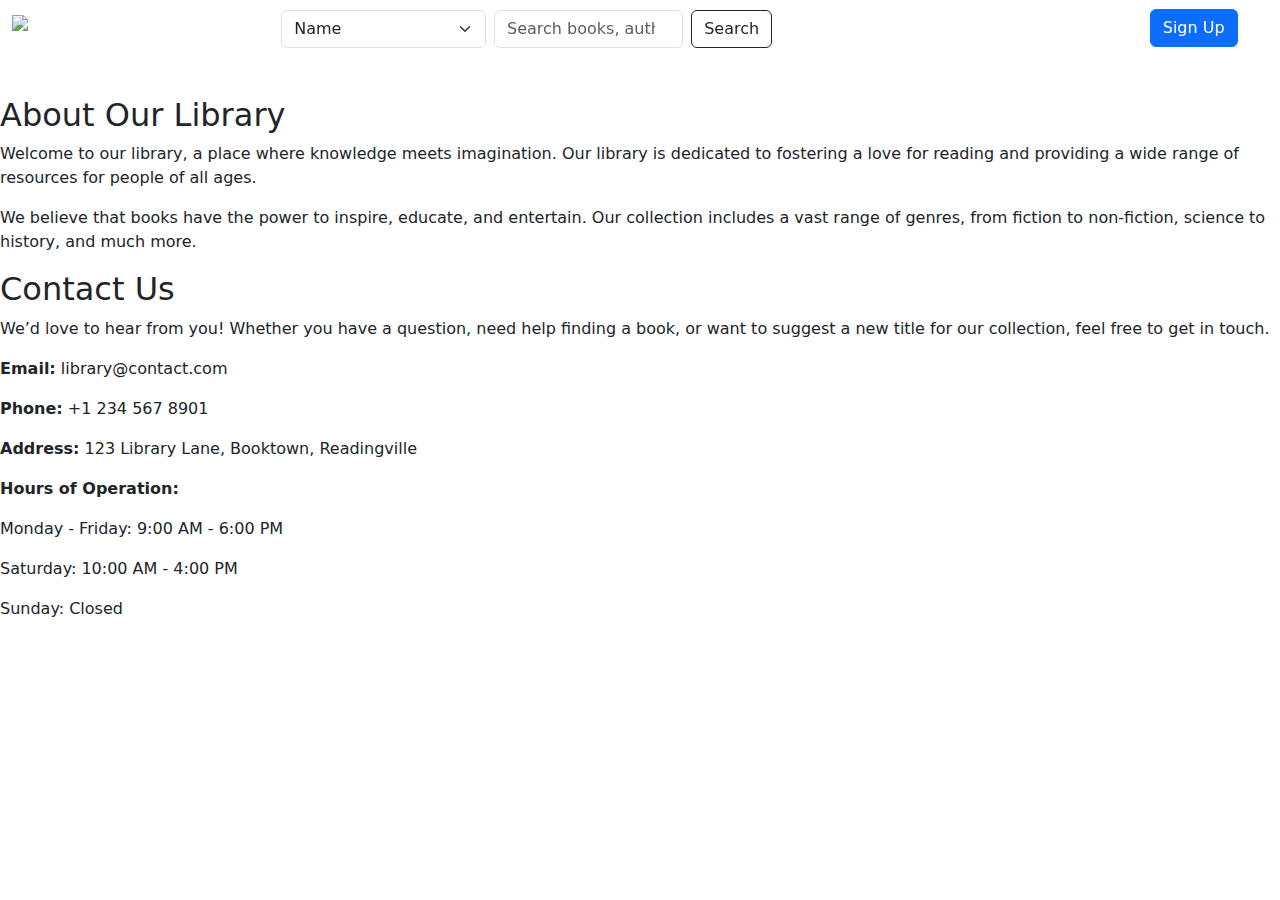
==== about.html @ 4120ff93 "first commit" ====
<!DOCTYPE html>
<html lang="en">
  <head>
    <meta charset="UTF-8" />
    <meta name="viewport" content="width=device-width, initial-scale=1.0" />
    <title>Library Page</title>
    <!-- Bootstrap CSS -->
    <link
      href="https://cdn.jsdelivr.net/npm/bootstrap@5.3.0-alpha1/dist/css/bootstrap.min.css"
      rel="stylesheet"
    />
    <!-- Toastify CSS -->
    <link
      href="https://cdn.jsdelivr.net/npm/toastify-js/src/toastify.min.css"
      rel="stylesheet"
    />
    <link rel="stylesheet" href="/forntend/css/style.css" />
  </head>

  <body>
    <!-- Navbar -->
    <nav class="navbar navbar-expand-lg navbar-dark navbar-custom fixed-top">
      <div class="container-fluid">
        <a class="navbar-brand" href="index.html">
          <img
            src="https://www.svgrepo.com/show/530642/folder.svg"
            width="150"
            alt="Library Logo"
          />
        </a>
        <button
          class="navbar-toggler"
          type="button"
          data-bs-toggle="collapse"
          data-bs-target="#navbarNav"
          aria-controls="navbarNav"
          aria-expanded="false"
          aria-label="Toggle navigation"
        >
          <span class="navbar-toggler-icon"></span>
        </button>
        <div class="collapse navbar-collapse" id="navbarNav">
          <form id="searchForm" class="search-form d-flex mx-auto" onsubmit="search(event)">
            <select id="searchCategory" class="form-select me-2" aria-label="Search category">
              <option value="name">Name</option>
              <option value="authors">Authors</option>
              <option value="category">Category</option>
              <option value="year_published">Year of publish</option>
            </select>
            <input
              id="searchKeyword"
              class="form-control me-2"
              type="search"
              placeholder="Search books, authors..."
              aria-label="Search"
            />
            <button id="search" class="btn btn-outline-dark" type="submit">
              Search
            </button>
          </form>
          <ul class="navbar-nav ms-auto">
            <li class="nav-item">
              <a id="myBooksLink" class="nav-link active" href="#">My Books</a>
            </li>
            <li class="nav-item">
              <button id="login" class="nav-link">Log In</button>
            </li>
            <li class="nav-item">
              <a id="signUp" class="btn btn-primary" href="register.html">Sign Up</a>
            </li>
            <li class="nav-item">
              <span
                class="menu-icon nav-link"
                data-bs-toggle="offcanvas"
                data-bs-target="#offcanvasNavbar"
                aria-controls="offcanvasNavbar"
                >&#9776;</span
              >
            </li>
          </ul>
        </div>
      </div>
    </nav>

    <!-- Offcanvas Menu -->
    <div class="offcanvas offcanvas-end bg-dark text-white" tabindex="-1" id="offcanvasNavbar" aria-labelledby="offcanvasNavbarLabel">
      <div class="offcanvas-header">
          <h5 class="offcanvas-title" id="offcanvasNavbarLabel">Menu</h5>
          <button type="button" class="btn-close btn-close-white" data-bs-dismiss="offcanvas" aria-label="Close"></button>
      </div>
      <div class="offcanvas-body">
          <ul class="navbar-nav">
              <li class="nav-item">
                  <a id="myBooksLink2" class="nav-link active text-white" href="#">My Books</a>
              </li>
              <li class="nav-item">
                  <a class="nav-link text-white" href="admin.html">Admin</a>
              </li>
              <li class="nav-item">
                  <a class="nav-link text-white" href="about.html">Contact Us</a>
              </li>
          </ul>
      </div>
  </div>

    <!-- Main Content -->
    <div id="display" class="content-container mt-5 pt-5">
      <section id="about-us">
        <h2>About Our Library</h2>
        <p>
          Welcome to our library, a place where knowledge meets imagination. Our
          library is dedicated to fostering a love for reading and providing a
          wide range of resources for people of all ages.
        </p>
        <p>
          We believe that books have the power to inspire, educate, and
          entertain. Our collection includes a vast range of genres, from
          fiction to non-fiction, science to history, and much more.
        </p>
      </section>

      <section id="contact-us">
        <h2>Contact Us</h2>
        <p>
          We’d love to hear from you! Whether you have a question, need help
          finding a book, or want to suggest a new title for our collection,
          feel free to get in touch.
        </p>
        <p><strong>Email:</strong> library@contact.com</p>
        <p><strong>Phone:</strong> +1 234 567 8901</p>
        <p>
          <strong>Address:</strong> 123 Library Lane, Booktown, Readingville
        </p>
        <p><strong>Hours of Operation:</strong></p>
        <p>Monday - Friday: 9:00 AM - 6:00 PM</p>
        <p>Saturday: 10:00 AM - 4:00 PM</p>
        <p>Sunday: Closed</p>
      </section>
    </div>

    <!-- Scripts -->
    <script src="https://cdn.jsdelivr.net/npm/bootstrap@5.3.3/dist/js/bootstrap.bundle.min.js"></script>
    <script src="https://cdn.jsdelivr.net/npm/toastify-js"></script>
    <script src="js/about.js"></script>
  </body>
</html>
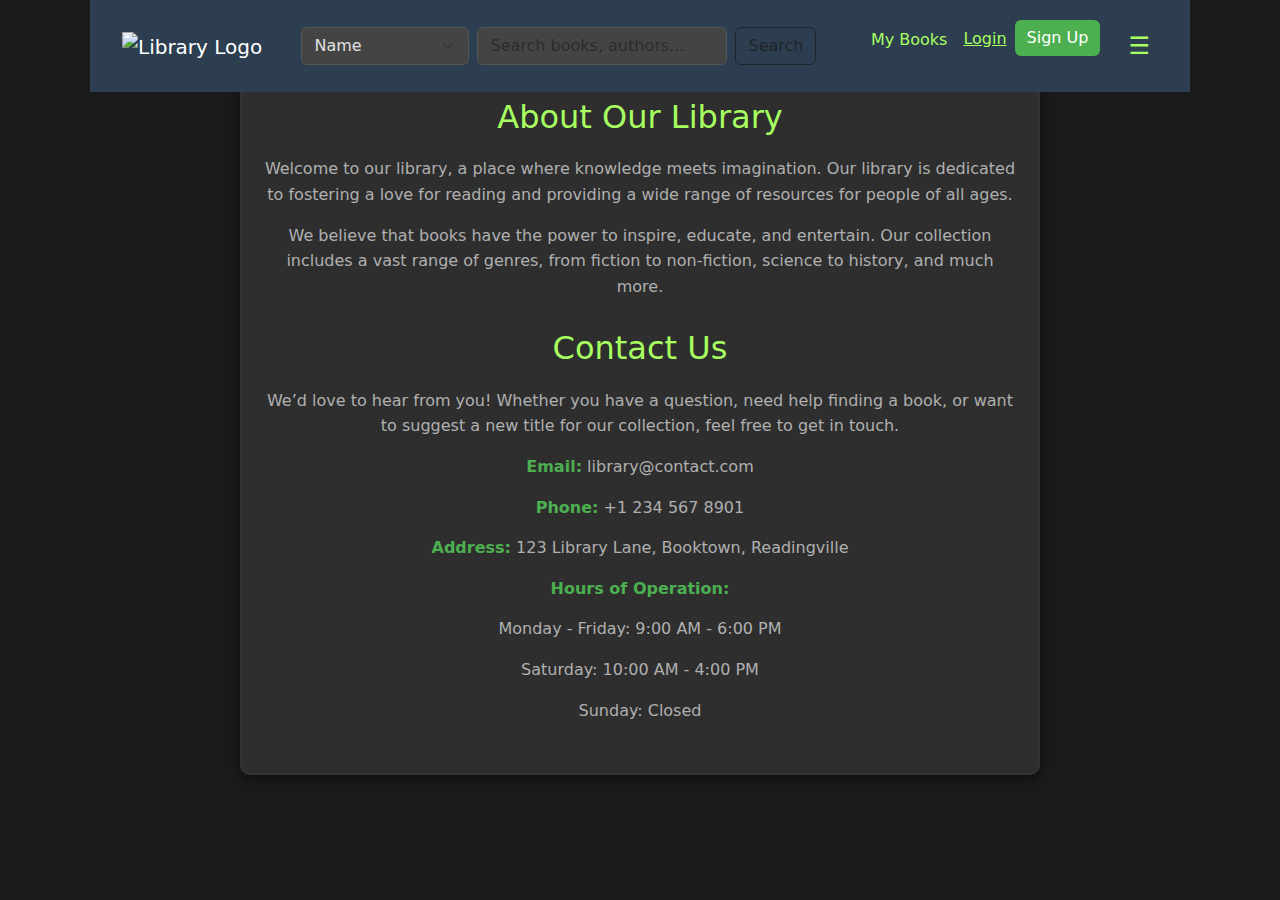
==== commit 933718c8: "Update about.html" ====
--- a/about.html
+++ b/about.html
@@ -14,7 +14,7 @@
       href="https://cdn.jsdelivr.net/npm/toastify-js/src/toastify.min.css"
       rel="stylesheet"
     />
-    <link rel="stylesheet" href="/forntend/css/style.css" />
+    <link rel="stylesheet" href="css/style.css" />
   </head>
 
   <body>
--- a/css/style.css
+++ b/css/style.css
@@ -0,0 +1,314 @@
+/* General Page Background */
+body {
+  background-color: #1a1a1a; /* Dark background */
+  color: #e0e0e0; /* Light text color for readability */
+}
+
+/* Navbar */
+.navbar-custom {
+  background-color: #2c3e50; /* Darker shade for navbar */
+  padding: 20px;
+  max-width: 1100px;
+  margin: 0 auto;
+  text-align: center;
+}
+
+.navbar-brand img {
+  height: auto;
+  max-width: 100%;
+}
+
+.nav-link {
+  color: #a8ff60 !important; /* Light green for links */
+}
+
+.nav-link:hover {
+  color: #77dd77 !important; /* Brighter green on hover */
+}
+
+/* Buttons */
+.btn-primary {
+  background-color: #4caf50; /* Light green for primary buttons */
+  border: none;
+}
+
+.btn-primary:hover {
+  background-color: #388e3c; /* Darker green on hover */
+}
+
+/* Content Container */
+.content-container {
+  border: 2px solid #333; /* Dark border */
+  border-radius: 10px;
+  background-color: #2b2b2b; /* Dark background for container */
+  padding: 20px;
+  max-width: 1100px;
+  margin: 50px auto;
+}
+
+.content-container h2 {
+  text-align: center;
+  color: #a8ff60; /* Light green for section headers */
+  margin-bottom: 20px;
+}
+
+/* Book Section */
+.book-section h2 {
+  font-size: 2.5rem;
+  margin-bottom: 30px;
+  color: #a8ff60; /* Light green for book section title */
+}
+
+.card {
+  background-color: #333; /* Dark background for cards */
+  border: none;
+  text-align: center;
+}
+
+.card img {
+  height: 150px;
+  object-fit: cover;
+  border-radius: 5px;
+}
+
+.card-body h5 {
+  font-size: 1.2rem;
+  color: #a8ff60; /* Light green for card titles */
+  margin: 10px 0;
+}
+
+.card-body p {
+  color: #bbb; /* Lighter text for descriptions */
+}
+
+/* Form Control */
+.form-control {
+  width: 250px;
+  background-color: #444; /* Darker input background */
+  color: #e0e0e0; /* Light text color */
+  border: 1px solid #555;
+}
+
+.form-select {
+  width: auto;
+  margin-right: 10px;
+  background-color: #444; /* Darker dropdown background */
+  color: #e0e0e0;
+  border: 1px solid #555;
+}
+
+/* Navbar Structure */
+.navbar {
+  display: flex;
+  justify-content: space-between;
+  align-items: center;
+}
+
+.search-form {
+  display: flex;
+  align-items: center;
+  margin-right: 20px;
+}
+
+.navbar-collapse {
+  flex-grow: 1;
+  justify-content: flex-start;
+}
+
+.navbar-nav.mx-auto {
+  margin-left: 30px;
+}
+
+.navbar-nav.ms-3 {
+  margin-left: -40px;
+}
+
+/* Carousel */
+.carousel-inner {
+  display: flex;
+  justify-content: flex-start;
+  gap: 15px;
+  overflow-x: auto;
+  scroll-behavior: smooth;
+  padding: 15px;
+}
+
+.carousel-inner::-webkit-scrollbar {
+  display: none;
+}
+
+.card {
+  min-width: 250px;
+  flex: 0 0 auto;
+  background-color: #333; /* Dark card background */
+  color: #e0e0e0;
+}
+
+.card .btn {
+  display: block;
+  margin: 0 auto;
+  width: 80px;
+  background-color: #4caf50; /* Light green button */
+  color: #fff;
+}
+
+.card .btn:hover {
+  background-color: #388e3c;
+}
+
+/* Carousel Controls */
+.carousel-control-prev,
+.carousel-control-next {
+  background-color: rgba(0, 0, 0, 0.5);
+  border-radius: 50%;
+  width: 40px;
+  height: 40px;
+  display: flex;
+  justify-content: center;
+  align-items: center;
+}
+
+.carousel-control-prev {
+  left: 10px;
+}
+
+.carousel-control-next {
+  right: 10px;
+}
+
+.carousel-control-prev-icon,
+.carousel-control-next-icon {
+  width: 20px;
+  height: 20px;
+}
+
+/* Customizing Menu Icon */
+.menu-icon {
+  font-size: 1.5rem;
+  cursor: pointer;
+  color: #a8ff60;
+  margin-left: 20px;
+}
+
+/* Footer (if needed) */
+footer {
+  background-color: #2c3e50;
+  color: #a8ff60;
+  text-align: center;
+  padding: 15px;
+}
+/* About Page - Dark Theme with Light Green Accents */
+
+/* General Background */
+body {
+  background-color: #1a1a1a; /* Dark background */
+  color: #d4d4d4; /* Light text color */
+}
+
+/* Carousel Section */
+.carousel-inner {
+  display: flex;
+  justify-content: flex-start;
+  gap: 15px;
+  overflow-x: auto;
+  scroll-behavior: smooth;
+  padding: 15px;
+}
+
+.carousel-inner::-webkit-scrollbar {
+  display: none; /* Hide scrollbars */
+}
+
+/* Card Style */
+.card {
+  min-width: 200px;
+  flex: 0 0 auto;
+  text-align: center;
+  background-color: #2e2e2e; /* Darker card background */
+  color: #d4d4d4; /* Light text for cards */
+  border: 1px solid #4caf50; /* Light green border */
+  border-radius: 8px;
+}
+
+.card img {
+  height: 200px;
+  object-fit: cover;
+  border-radius: 8px 8px 0 0;
+}
+
+.card .btn {
+  display: block;
+  margin: 10px auto;
+  width: 80%; /* Adjusted width */
+  background-color: #4caf50; /* Light green button */
+  color: #1a1a1a; /* Dark text on button */
+  border: none;
+}
+
+.card .btn:hover {
+  background-color: #66bb6a; /* Lighter green on hover */
+}
+
+/* Carousel Controls */
+.carousel-control-prev,
+.carousel-control-next {
+  position: absolute;
+  top: 50%;
+  transform: translateY(-50%);
+  background-color: rgba(76, 175, 80, 0.8); /* Greenish background */
+  border-radius: 50%;
+  width: 40px;
+  height: 40px;
+  display: flex;
+  justify-content: center;
+  align-items: center;
+}
+
+.carousel-control-prev-icon,
+.carousel-control-next-icon {
+  width: 20px;
+  height: 20px;
+  filter: invert(1); /* Make icons white */
+}
+
+/* Link Button Style */
+button.nav-link {
+  background: none;
+  color: #4caf50; /* Light green link color */
+  border: none;
+  padding: 0;
+  text-decoration: underline;
+  cursor: pointer;
+  margin-top: 7px;
+}
+
+#display {
+  max-width: 800px;
+  margin: 0 auto;
+  padding: 20px;
+  text-align: center;
+  box-sizing: border-box;
+  background-color: #2e2e2e; /* Darker container background */
+  color: #d4d4d4; /* Light text for container */
+  border-radius: 10px;
+  box-shadow: 0 4px 8px rgba(0, 0, 0, 0.4); /* Darker shadow */
+}
+
+section {
+  margin-bottom: 30px;
+}
+
+h2 {
+  color: #4caf50; /* Light green heading color */
+  margin-bottom: 15px;
+}
+
+p {
+  color: #b0b0b0; /* Lighter text for paragraphs */
+  line-height: 1.6;
+  margin-bottom: 15px;
+}
+
+strong {
+  color: #4caf50; /* Bold text with light green color */
+}
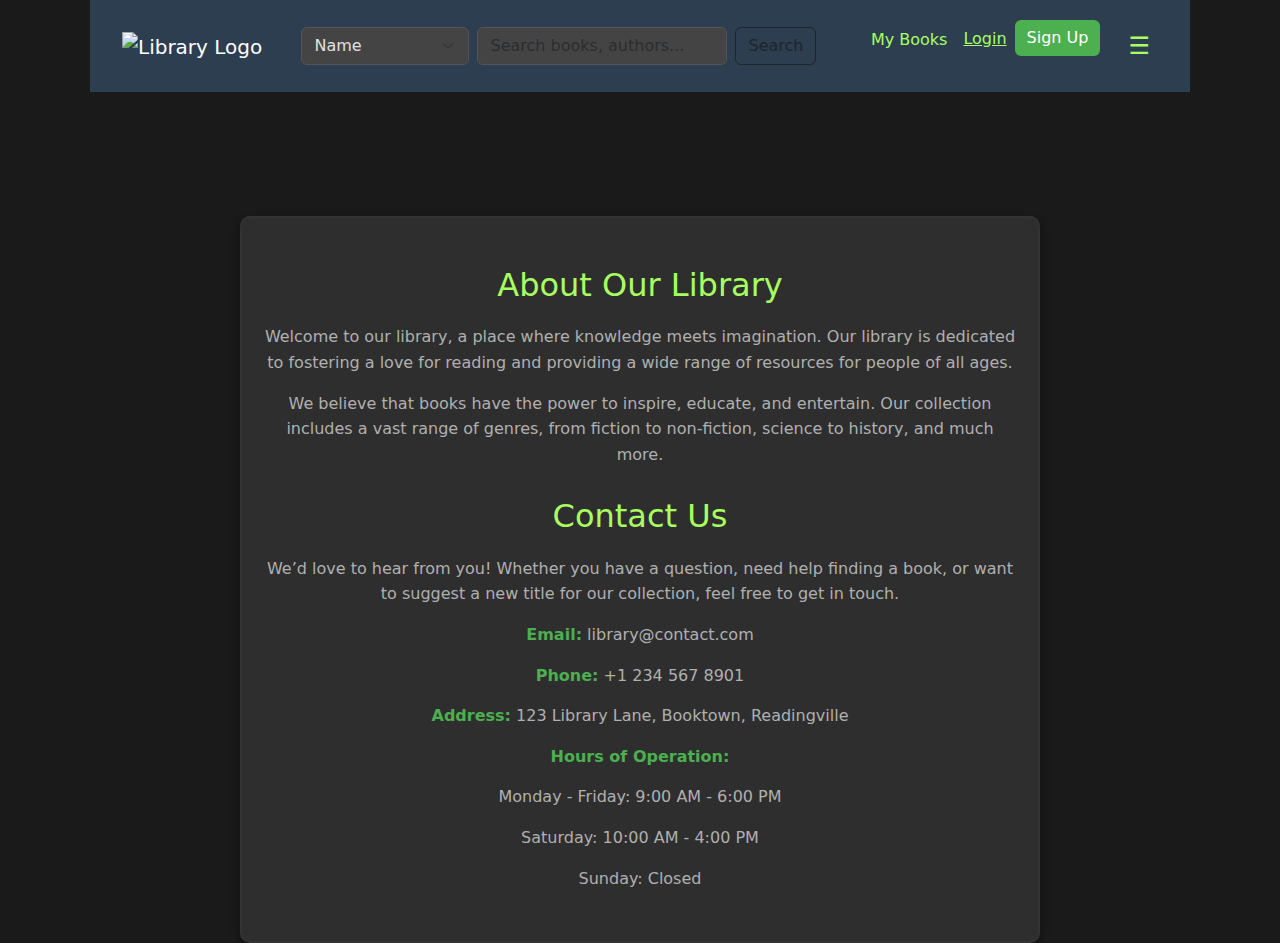
==== commit 3684fbbb: "Update about.html" ====
--- a/about.html
+++ b/about.html
@@ -104,6 +104,13 @@
   </div>
 
     <!-- Main Content -->
+    <br>
+    <br>
+    <br>
+    <br>
+    <br>
+    <br>
+    <br>
     <div id="display" class="content-container mt-5 pt-5">
       <section id="about-us">
         <h2>About Our Library</h2>
